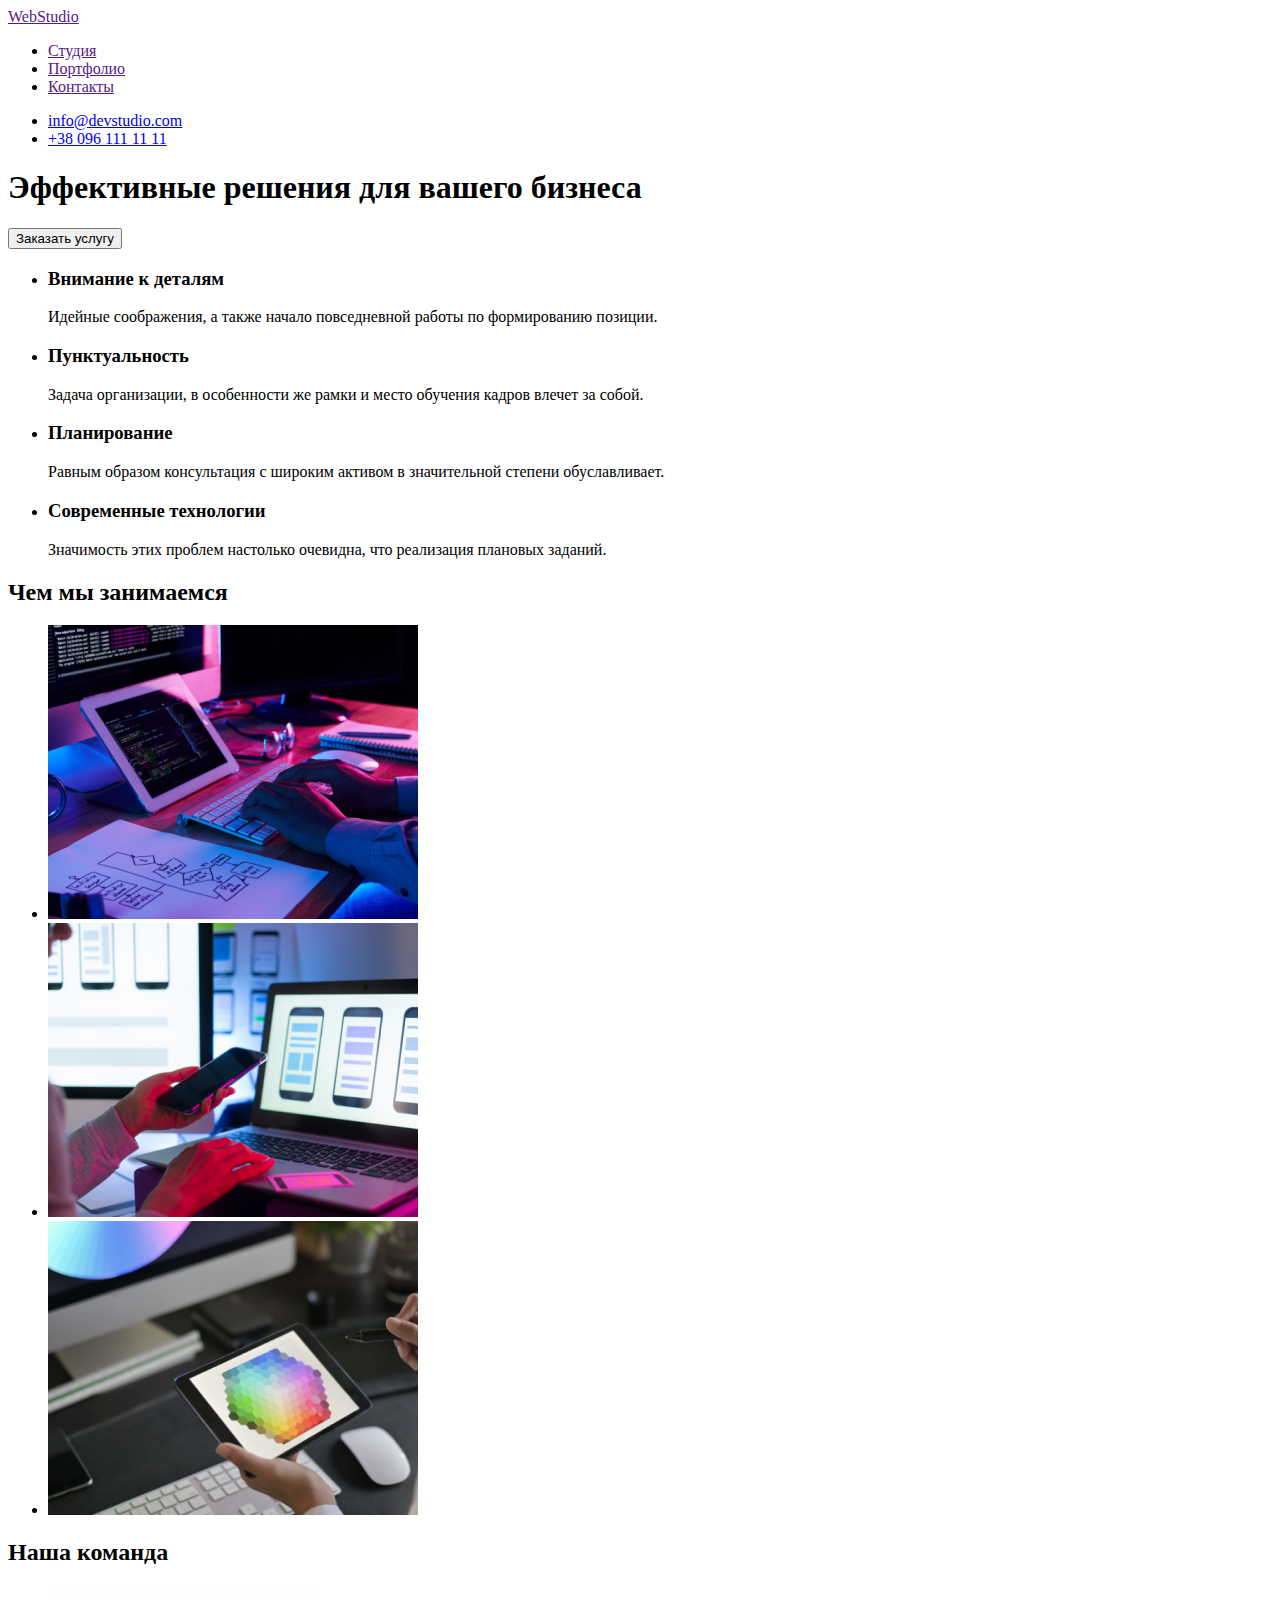
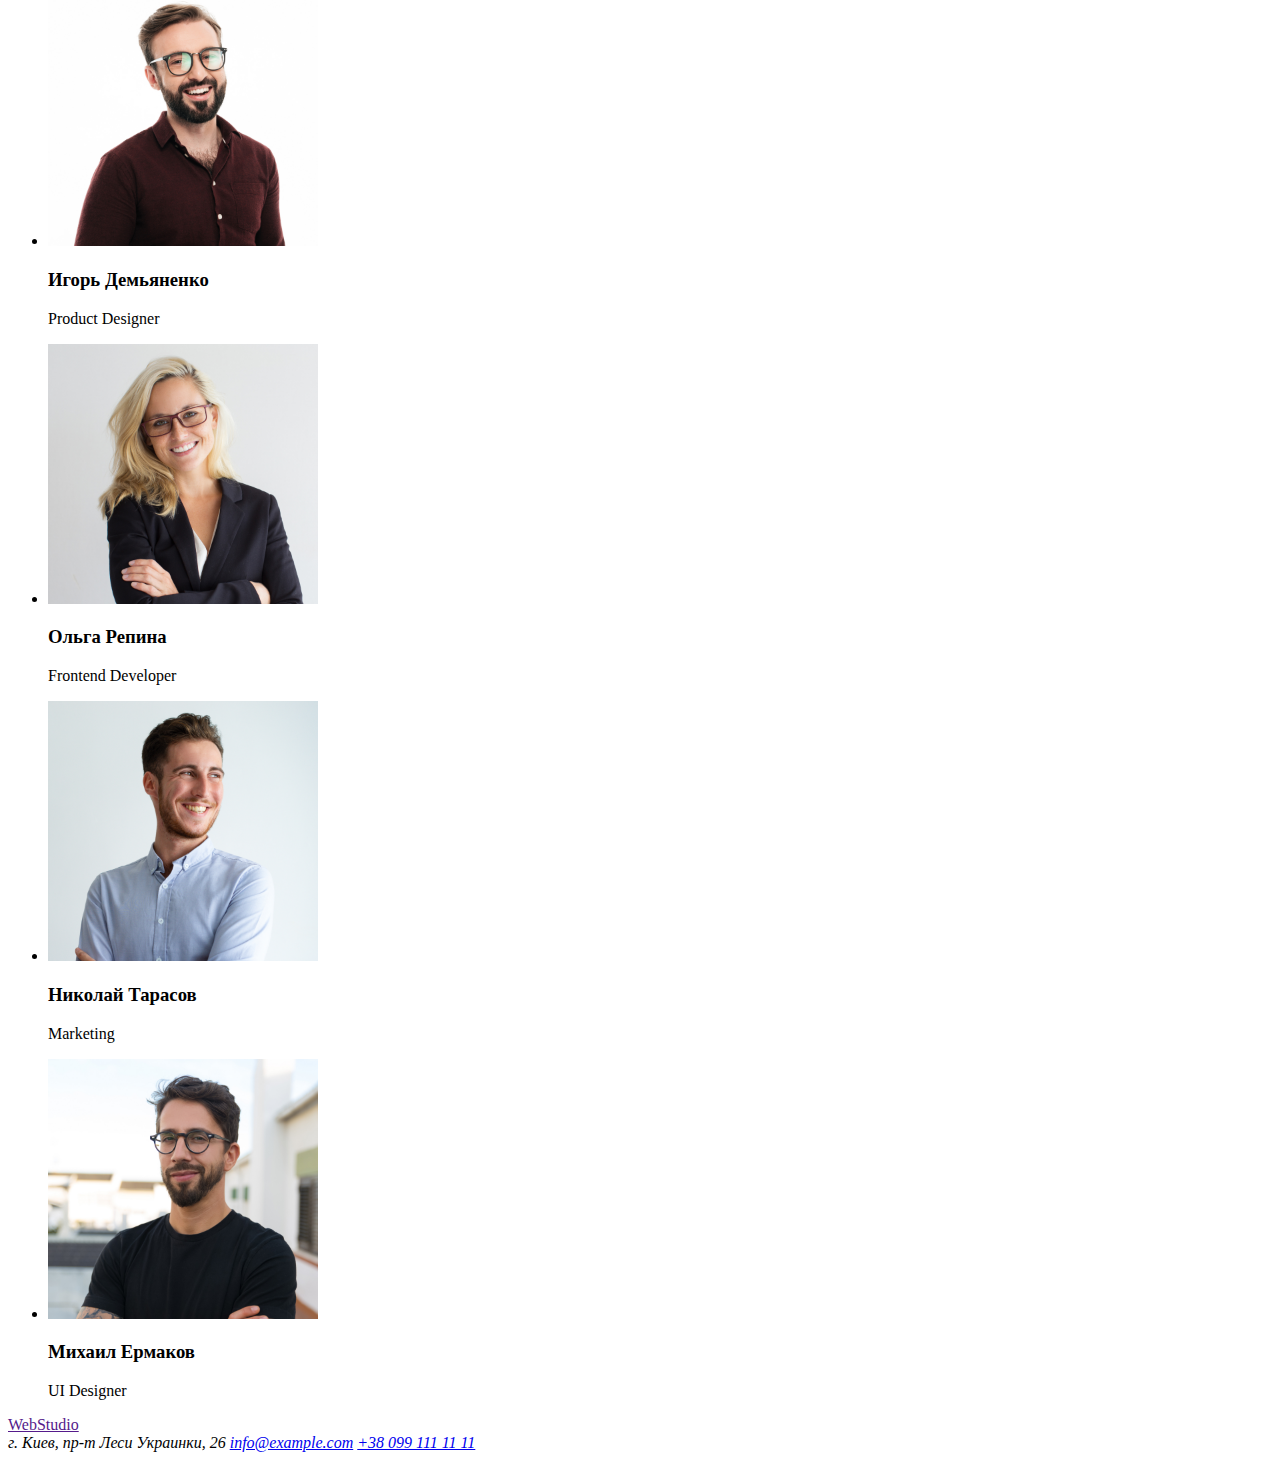
==== index.html @ 32b3ef73 "Создает разметку" ====
<!DOCTYPE html>
<html lang="ru">
  <head>
    <meta charset="UTF-8" />
    <meta http-equiv="X-UA-Compatible" content="IE=edge" />
    <meta name="viewport" content="width=device-width, initial-scale=1.0" />
    <title>Веб студия</title>
    <link rel="stylesheet" href="./css/styles.css" />
  </head>
  <body>
    <!--Шапка-->
    <header>
      <nav>
        <a href="" lang="en">WebStudio</a>
        <ul>
          <li><a href="">Студия</a></li>
          <li><a href="">Портфолио</a></li>
          <li><a href="">Контакты</a></li>
        </ul>
      </nav>

      <ul>
        <li><a href="mailto:info@devstudio.com" lang="en">info@devstudio.com</a></li>
        <li><a href="tel:+380961111111">+38 096 111 11 11</a></li>
      </ul>
    </header>
    <main>
      <!--Герой-->
      <section>
        <h1>Эффективные решения для вашего бизнеса</h1>
        <button type="button">Заказать услугу</button>
      </section>
      <!--Решения-->
      <section>
        <ul>
          <li>
            <h3>Внимание к деталям</h3>
            <p>Идейные соображения, а также начало повседневной работы по формированию позиции.</p>
          </li>
          <li>
            <h3>Пунктуальность</h3>
            <p>
              Задача организации, в особенности же рамки и место обучения кадров влечет за собой.
            </p>
          </li>
          <li>
            <h3>Планирование</h3>
            <p>
              Равным образом консультация с широким активом в значительной степени обуславливает.
            </p>
          </li>
          <li>
            <h3>Современные технологии</h3>
            <p>Значимость этих проблем настолько очевидна, что реализация плановых заданий.</p>
          </li>
        </ul>
      </section>
      <!--Чем занимаемся-->
      <section>
        <h2>Чем мы занимаемся</h2>
        <ul>
          <li><img src="./images/img1.jpg" alt="Фото1" width="370" /></li>
          <li><img src="./images/img2.jpg" alt="Фото2" width="370" /></li>
          <li><img src="./images/img3.jpg" alt="Фото3" width="370" /></li>
        </ul>
      </section>
      <!--Команда-->
      <section>
        <h2>Наша команда</h2>
        <ul>
          <li>
            <img src="./images/team1.jpg" alt="Игорь Демьяненко" width="270" />
            <h3>Игорь Демьяненко</h3>
            <p>Product Designer</p>
          </li>
          <li>
            <img src="./images/team2.jpg" alt="Ольга Репина" width="270" />
            <h3>Ольга Репина</h3>
            <p>Frontend Developer</p>
          </li>
          <li>
            <img src="./images/team3.jpg" alt="Николай Тарасов" width="270" />
            <h3>Николай Тарасов</h3>
            <p>Marketing</p>
          </li>
          <li>
            <img src="./images/team4.jpg" alt="Михаил Ермаков" width="270" />
            <h3>Михаил Ермаков</h3>
            <p>UI Designer</p>
          </li>
        </ul>
      </section>
    </main>
    <!--Футер-->
    <footer>
      <a href="" lang="en">WebStudio</a>
      <address>
        г. Киев, пр-т Леси Украинки, 26
        <a href="mailto:info@example.com">info@example.com</a>
        <a href="tel:+380991111111">+38 099 111 11 11</a>
      </address>
    </footer>
  </body>
</html>
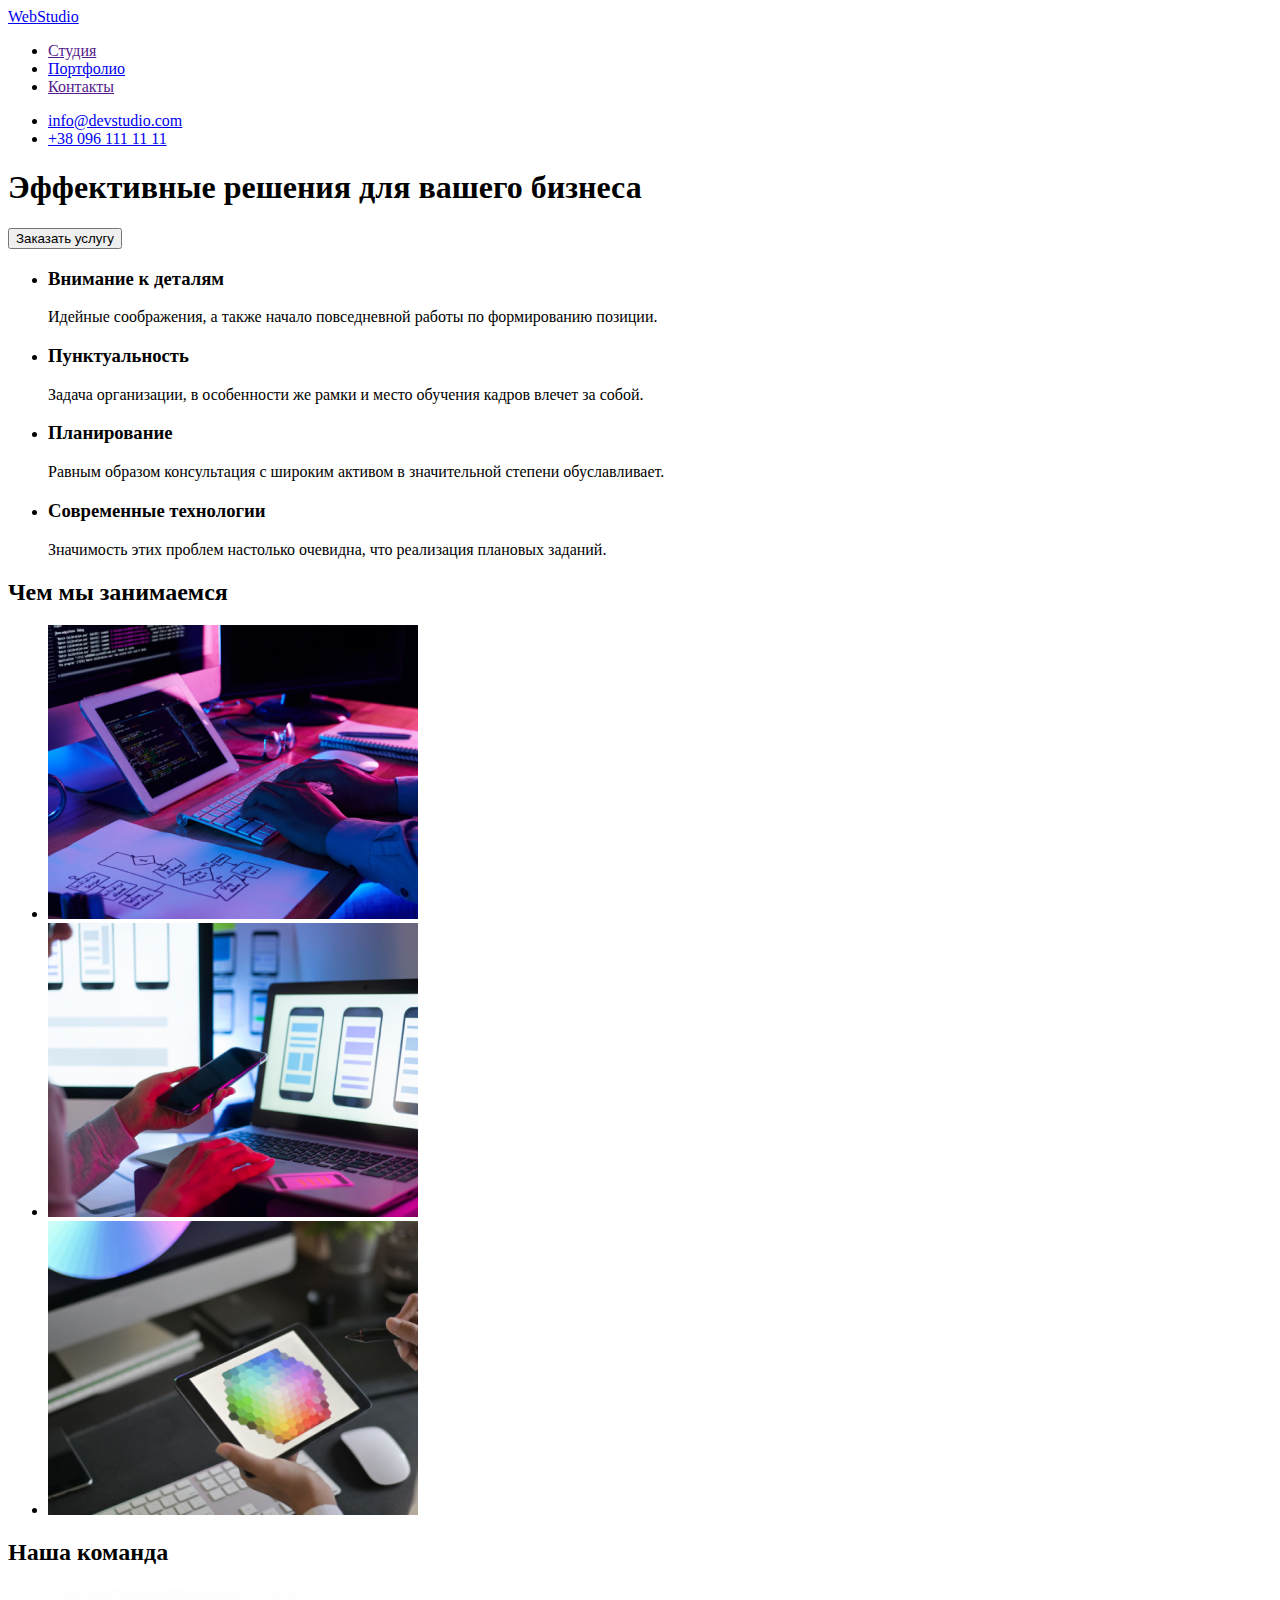
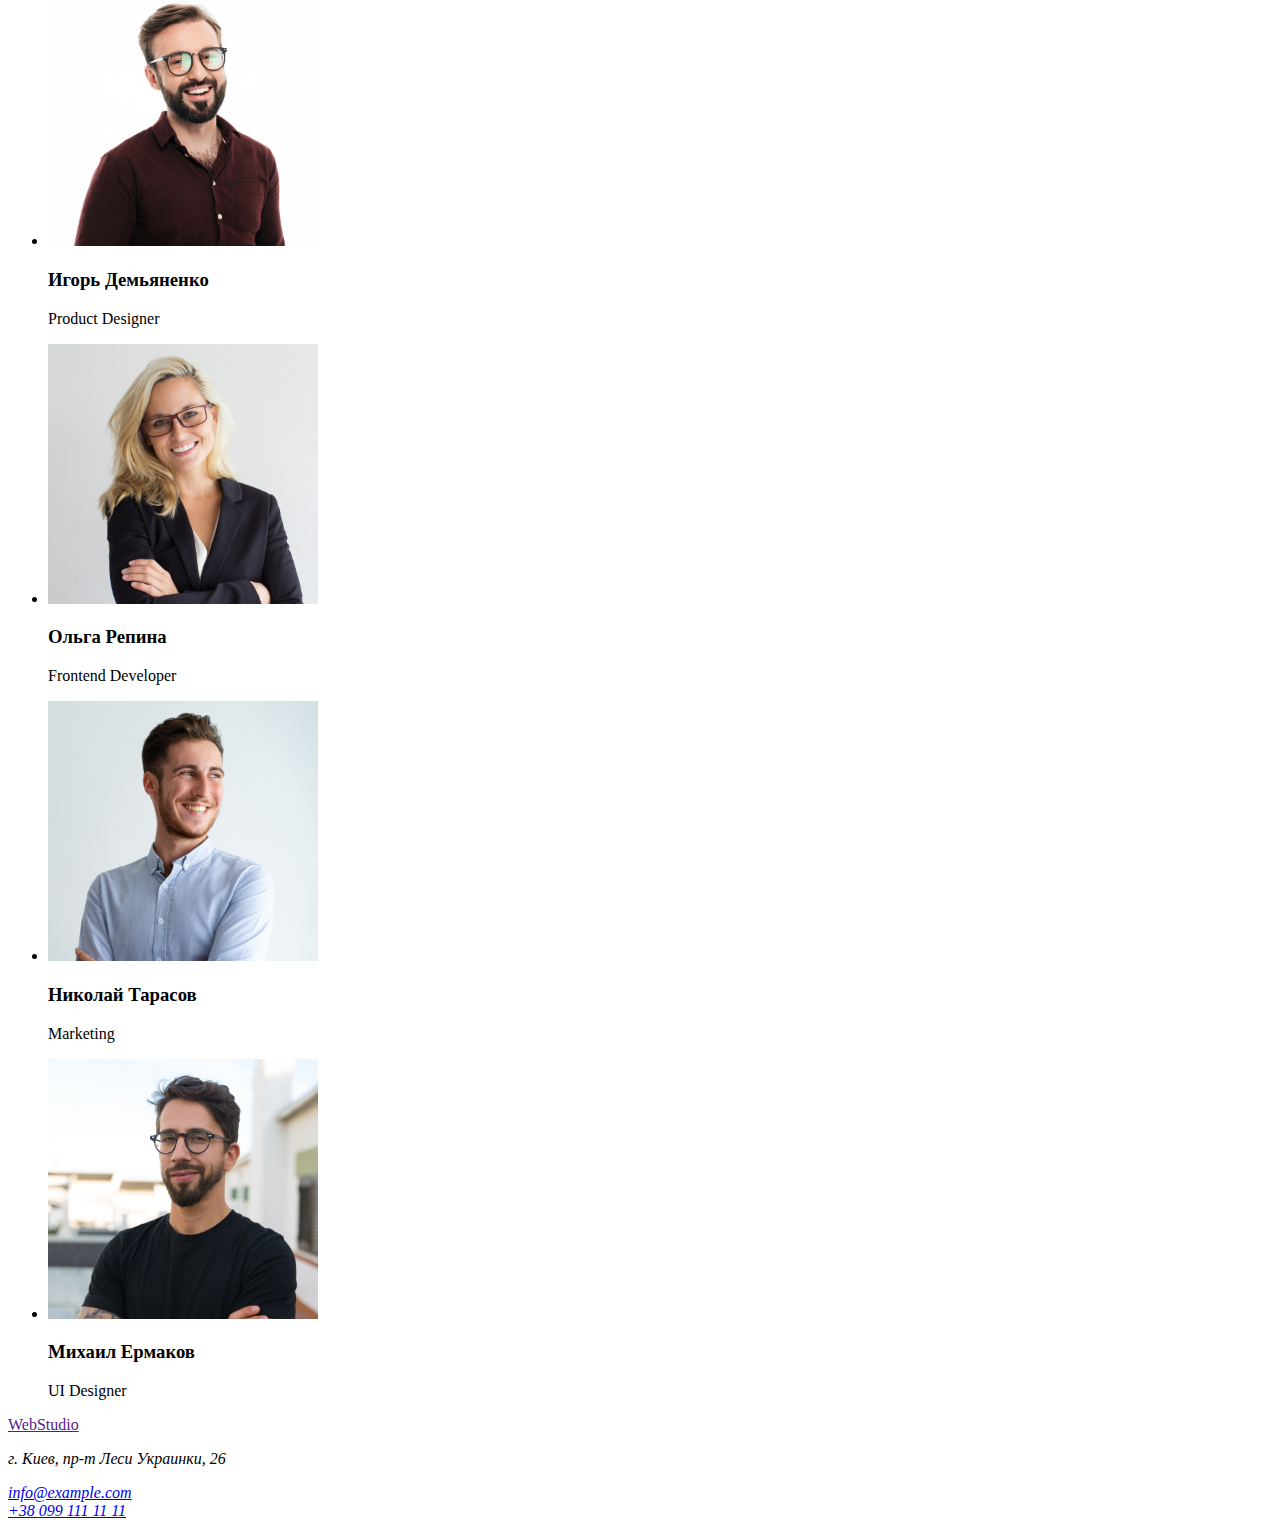
==== commit bdb151e9: "Додає розмітку" ====
--- a/index.html
+++ b/index.html
@@ -4,86 +4,97 @@
     <meta charset="UTF-8" />
     <meta http-equiv="X-UA-Compatible" content="IE=edge" />
     <meta name="viewport" content="width=device-width, initial-scale=1.0" />
-    <title>Веб студия</title>
+    <title>Студия</title>
+    <link rel="preconnect" href="https://fonts.googleapis.com" />
+    <link rel="preconnect" href="https://fonts.gstatic.com" crossorigin />
+    <link
+      href="https://fonts.googleapis.com/css2?family=Raleway:wght@700&family=Roboto:wght@400;500;700;900&display=swap"
+      rel="stylesheet"
+    />
     <link rel="stylesheet" href="./css/styles.css" />
   </head>
   <body>
     <!--Шапка-->
     <header>
       <nav>
-        <a href="" lang="en">WebStudio</a>
-        <ul>
+        <a href="#" lang="en" class="logo list"> <span class="part-logo">Web</span>Studio</a>
+        <ul class="site-nav list">
           <li><a href="">Студия</a></li>
-          <li><a href="">Портфолио</a></li>
+          <li><a href="./portfolio.html">Портфолио</a></li>
           <li><a href="">Контакты</a></li>
         </ul>
       </nav>
 
-      <ul>
+      <ul class="contact-nav list">
         <li><a href="mailto:info@devstudio.com" lang="en">info@devstudio.com</a></li>
         <li><a href="tel:+380961111111">+38 096 111 11 11</a></li>
       </ul>
     </header>
     <main>
       <!--Герой-->
-      <section>
-        <h1>Эффективные решения для вашего бизнеса</h1>
+      <section class="hero">
+        <h1 class="hero-title">Эффективные решения для вашего бизнеса</h1>
         <button type="button">Заказать услугу</button>
       </section>
       <!--Решения-->
-      <section>
-        <ul>
+      <h2 hidden>Features</h2>
+      <section class="decision">
+        <ul class="list">
           <li>
-            <h3>Внимание к деталям</h3>
-            <p>Идейные соображения, а также начало повседневной работы по формированию позиции.</p>
+            <h3 class="decision-title">Внимание к деталям</h3>
+            <p class="decitsion-text">
+              Идейные соображения, а также начало повседневной работы по формированию позиции.
+            </p>
           </li>
           <li>
-            <h3>Пунктуальность</h3>
-            <p>
+            <h3 class="decision-title">Пунктуальность</h3>
+            <p class="decitsion-text">
               Задача организации, в особенности же рамки и место обучения кадров влечет за собой.
             </p>
           </li>
           <li>
-            <h3>Планирование</h3>
-            <p>
+            <h3 class="decision-title">Планирование</h3>
+            <p class="decitsion-text">
               Равным образом консультация с широким активом в значительной степени обуславливает.
             </p>
           </li>
           <li>
-            <h3>Современные технологии</h3>
-            <p>Значимость этих проблем настолько очевидна, что реализация плановых заданий.</p>
+            <h3 class="decision-title">Современные технологии</h3>
+            <p class="decitsion-text">
+              Значимость этих проблем настолько очевидна, что реализация плановых заданий.
+            </p>
           </li>
         </ul>
       </section>
       <!--Чем занимаемся-->
-      <section>
-        <h2>Чем мы занимаемся</h2>
-        <ul>
+      <section class="about">
+        <h2 class="about-title">Чем мы занимаемся</h2>
+        <ul class="about-images list">
           <li><img src="./images/img1.jpg" alt="Фото1" width="370" /></li>
           <li><img src="./images/img2.jpg" alt="Фото2" width="370" /></li>
           <li><img src="./images/img3.jpg" alt="Фото3" width="370" /></li>
         </ul>
       </section>
       <!--Команда-->
-      <section>
-        <h2>Наша команда</h2>
-        <ul>
-          <li>
+      <section class="team">
+        <h2 class="team-title">Наша команда</h2>
+        <ul class="team-list list">
+          <li class="name">
             <img src="./images/team1.jpg" alt="Игорь Демьяненко" width="270" />
             <h3>Игорь Демьяненко</h3>
             <p>Product Designer</p>
           </li>
-          <li>
+          <li class="name">
             <img src="./images/team2.jpg" alt="Ольга Репина" width="270" />
             <h3>Ольга Репина</h3>
             <p>Frontend Developer</p>
           </li>
-          <li>
+          <li class="name">
             <img src="./images/team3.jpg" alt="Николай Тарасов" width="270" />
             <h3>Николай Тарасов</h3>
             <p>Marketing</p>
           </li>
-          <li>
+          <li class="name">
             <img src="./images/team4.jpg" alt="Михаил Ермаков" width="270" />
             <h3>Михаил Ермаков</h3>
             <p>UI Designer</p>
@@ -92,12 +103,12 @@
       </section>
     </main>
     <!--Футер-->
-    <footer>
-      <a href="" lang="en">WebStudio</a>
+    <footer class="footer">
+      <a class="footer-logo list" href="" lang="en"><span class="part-logo">Web</span>Studio</a>
       <address>
-        г. Киев, пр-т Леси Украинки, 26
-        <a href="mailto:info@example.com">info@example.com</a>
-        <a href="tel:+380991111111">+38 099 111 11 11</a>
+        <p>г. Киев, пр-т Леси Украинки, 26</p>
+        <a class="footer-link list" href="mailto:info@example.com">info@example.com</a> <br />
+        <a class="footer-link list" href="tel:+380991111111">+38 099 111 11 11</a>
       </address>
     </footer>
   </body>
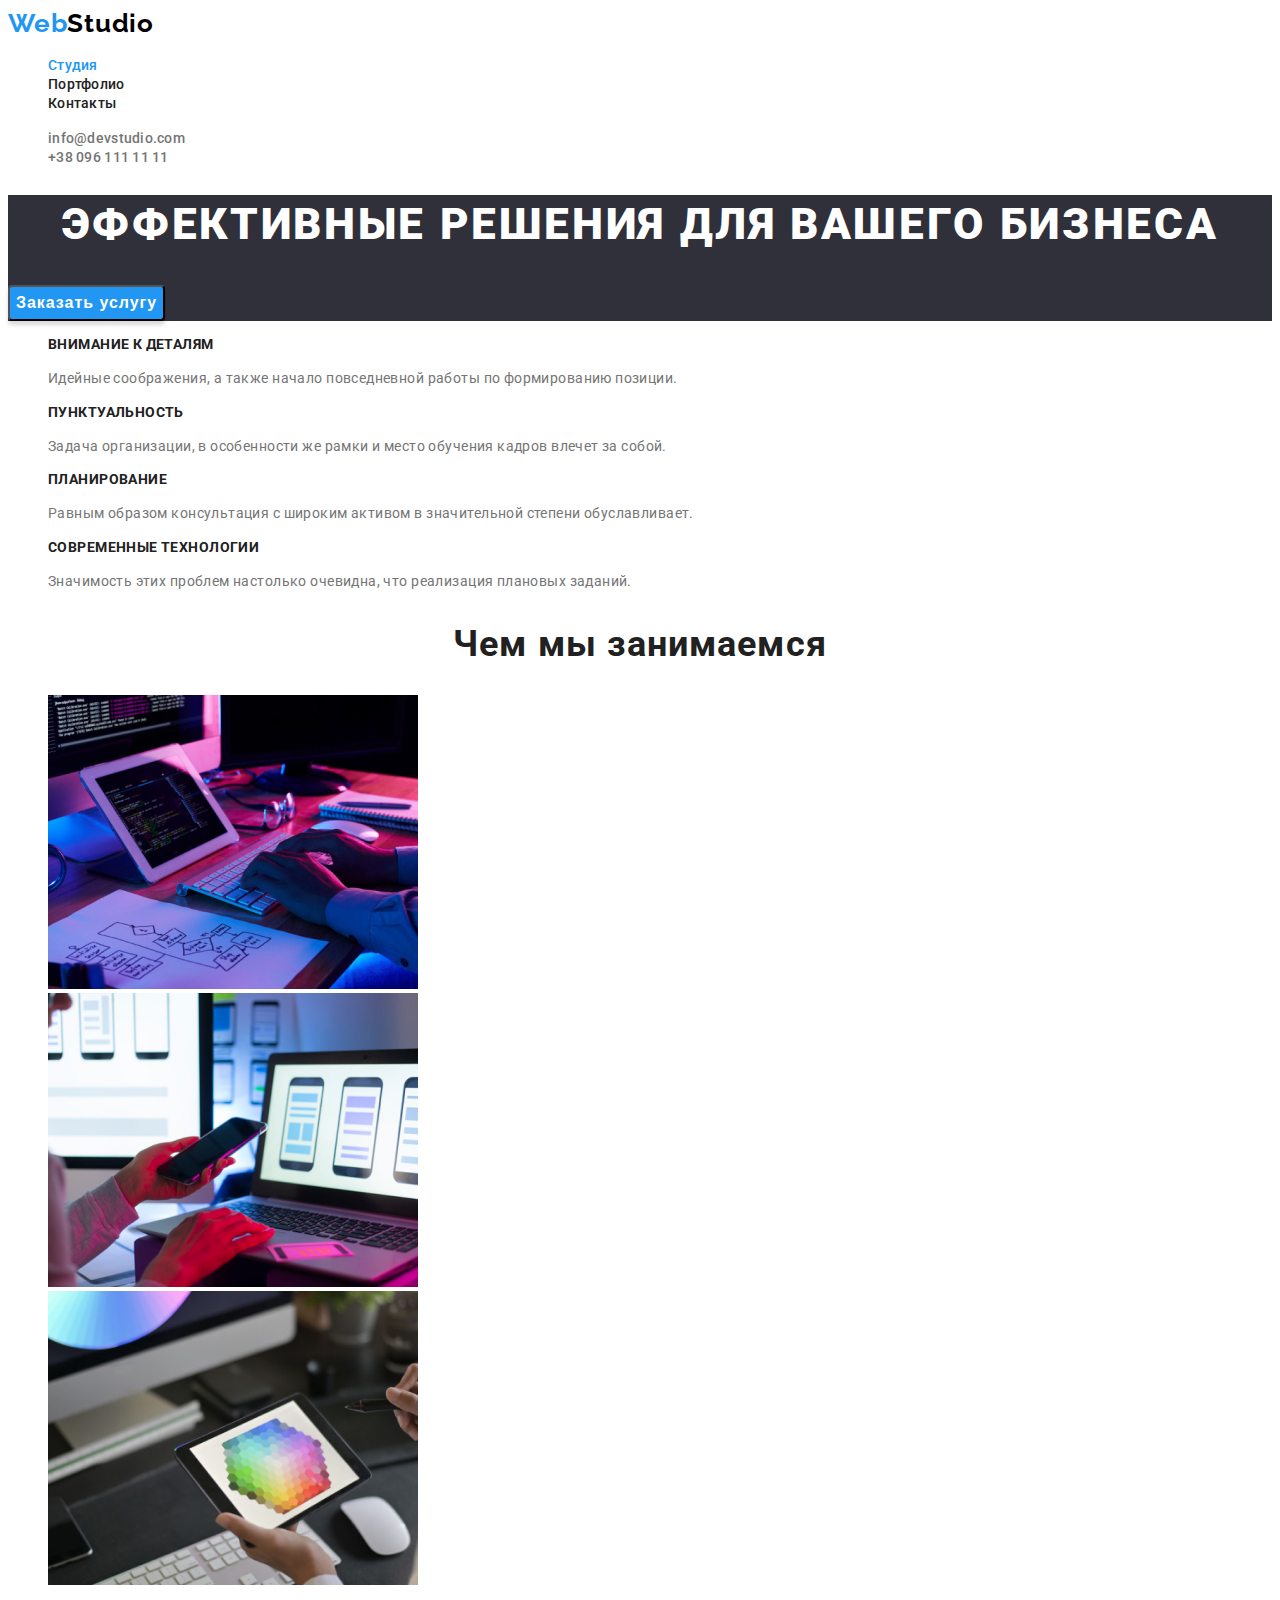
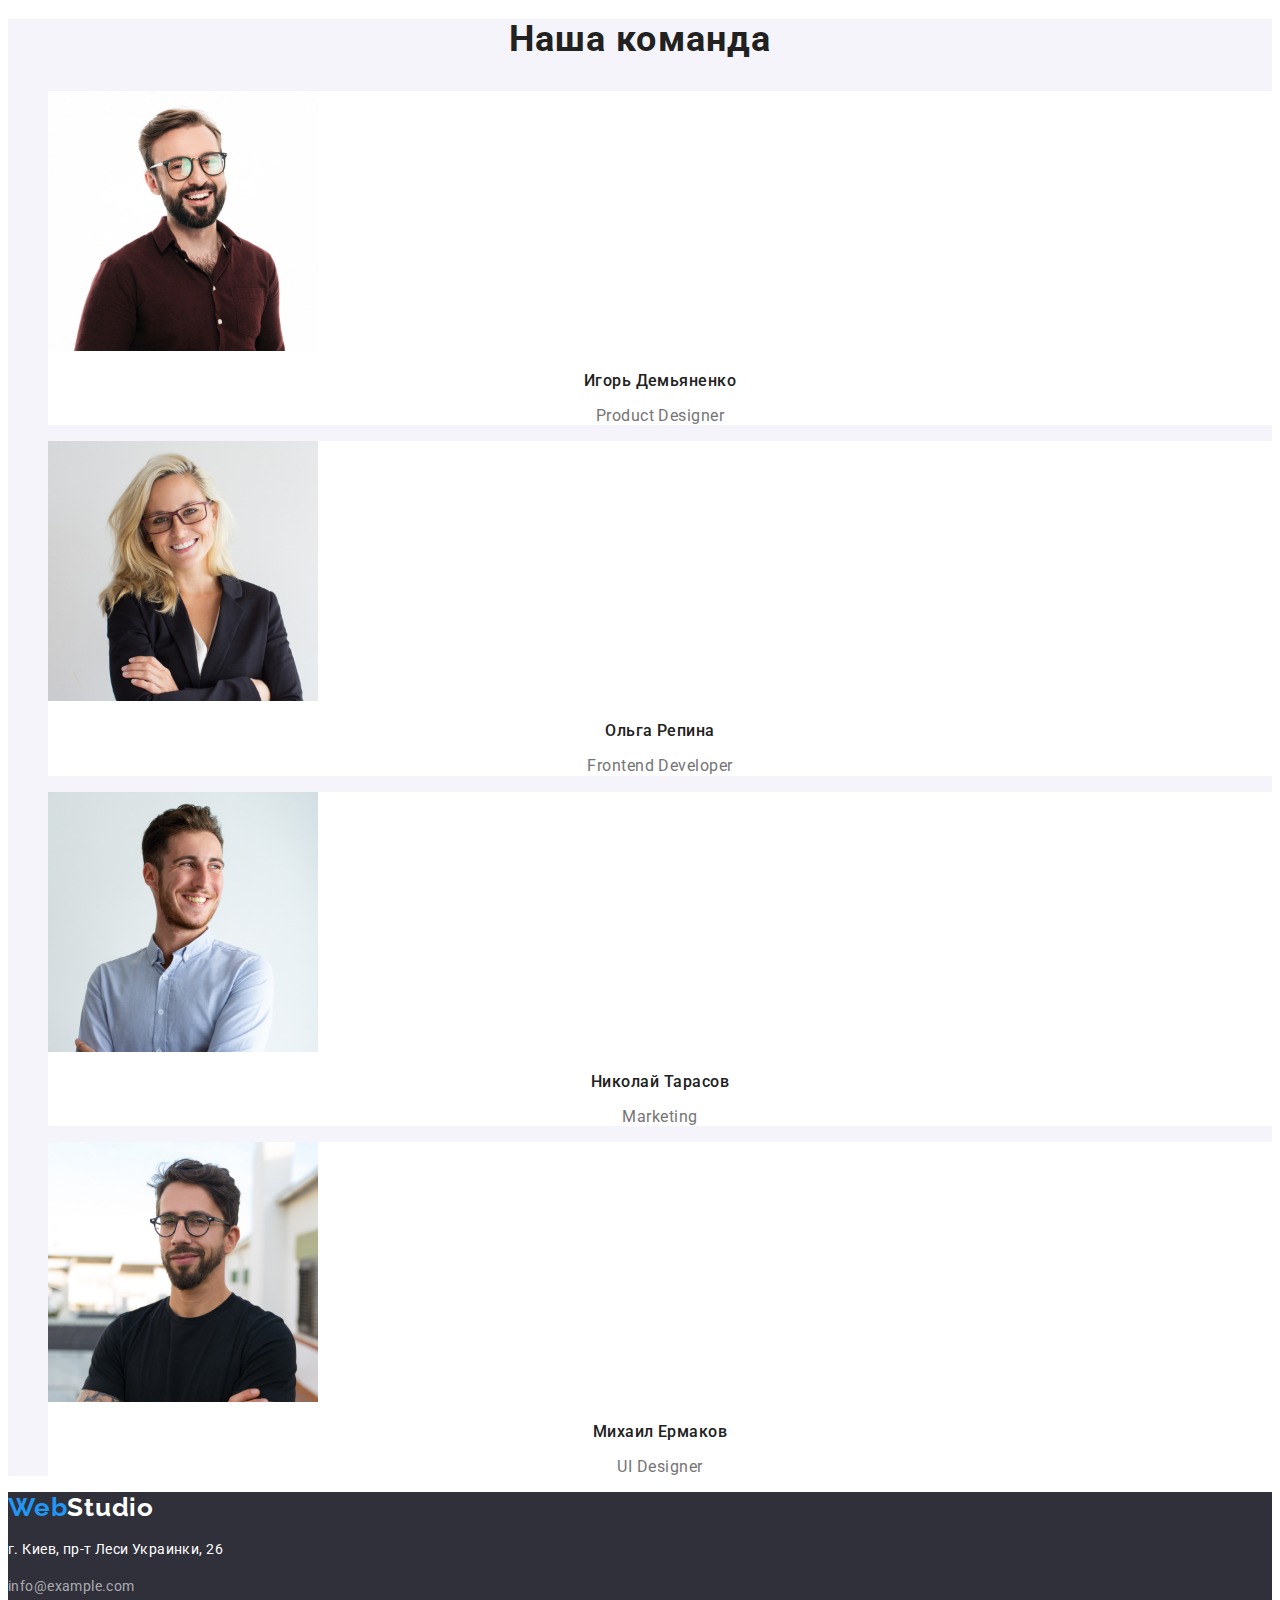
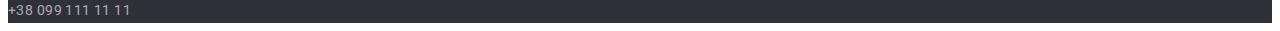
==== commit 4b429fee: "Створює розмітку" ====
--- a/index.html
+++ b/index.html
@@ -15,19 +15,31 @@
   </head>
   <body>
     <!--Шапка-->
-    <header>
-      <nav>
-        <a href="#" lang="en" class="logo list"> <span class="part-logo">Web</span>Studio</a>
-        <ul class="site-nav list">
-          <li><a href="">Студия</a></li>
-          <li><a href="./portfolio.html">Портфолио</a></li>
-          <li><a href="">Контакты</a></li>
+    <header class="header">
+      <nav class="header-nav">
+        <a href="#" lang="en" class="header-logo list link">
+          <span class="header-part-logo">Web</span>Studio</a
+        >
+        <ul class="header-nav-list list">
+          <li class="header-nav-item">
+            <a href="index.html" class="header-nav-link link current">Студия</a>
+          </li>
+          <li class="header-nav-item">
+            <a href="./portfolio.html" class="header-nav-link link">Портфолио</a>
+          </li>
+          <li class="header-nav-item"><a href="" class="header-nav-link link">Контакты</a></li>
         </ul>
       </nav>
 
-      <ul class="contact-nav list">
-        <li><a href="mailto:info@devstudio.com" lang="en">info@devstudio.com</a></li>
-        <li><a href="tel:+380961111111">+38 096 111 11 11</a></li>
+      <ul class="header-contact-list list">
+        <li class="header-contact-item">
+          <a href="mailto:info@devstudio.com" class="header-contact-link" lang="en"
+            >info@devstudio.com</a
+          >
+        </li>
+        <li class="header-contact-item">
+          <a href="tel:+380961111111" class="header-contact-link">+38 096 111 11 11</a>
+        </li>
       </ul>
     </header>
     <main>
@@ -104,11 +116,13 @@
     </main>
     <!--Футер-->
     <footer class="footer">
-      <a class="footer-logo list" href="" lang="en"><span class="part-logo">Web</span>Studio</a>
+      <a class="footer-logo list link" href="" lang="en"
+        ><span class="footer-part-logo">Web</span>Studio</a
+      >
       <address>
         <p>г. Киев, пр-т Леси Украинки, 26</p>
-        <a class="footer-link list" href="mailto:info@example.com">info@example.com</a> <br />
-        <a class="footer-link list" href="tel:+380991111111">+38 099 111 11 11</a>
+        <a class="footer-link list link" href="mailto:info@example.com">info@example.com</a> <br />
+        <a class="footer-link list link" href="tel:+380991111111">+38 099 111 11 11</a>
       </address>
     </footer>
   </body>
--- a/css/styles.css
+++ b/css/styles.css
@@ -0,0 +1,214 @@
+.list {
+  list-style: none;
+}
+.link {
+  text-decoration: none;
+}
+
+:root {
+  --primary-text-color: #212121;
+  --second-text-color: #757575;
+  --hover-color: #2196f3;
+  --background-color: #e5e5e5;
+  --header-background-color: #ffffff;
+  --third-background-color: #2f303a;
+  --second-background-color: #f5f4fa;
+  --accent-color: #2196f3;
+}
+
+body {
+  font-family: 'Roboto', sans-serif;
+  font-style: normal;
+  color: var(--primary-text-color);
+}
+
+.header {
+  background-color: var(--header-background-color);
+  font-style: normal;
+}
+/* Logo */
+.header-logo {
+  font-family: 'Raleway';
+  font-style: normal;
+  font-weight: 700;
+  font-size: 26px;
+  line-height: 31px;
+  letter-spacing: 0.03em;
+  color: #000000;
+}
+.header-part-logo {
+  color: #2196f3;
+}
+/* Навигация */
+.header-nav-link {
+  font-weight: 500;
+  font-size: 14px;
+  line-height: 16px;
+  letter-spacing: 0.02em;
+  color: var(--primary-text-color);
+}
+.header-nav-link:hover,
+.header-nav-link:focus {
+  color: var(--hover-color);
+}
+.current {
+  color: var(--accent-color);
+}
+/* Контакты */
+.header-contact-link {
+  font-weight: 500;
+  font-size: 14px;
+  line-height: 1.14;
+  letter-spacing: 0.02em;
+  text-decoration: none;
+  color: var(--second-text-color);
+}
+
+.header-contact-link:hover,
+.header-contact-link:focus {
+  color: var(--hover-color);
+}
+
+/* Герой */
+.hero {
+  background-color: var(--third-background-color);
+  color: #ffffff;
+}
+.hero-title {
+  font-weight: 900;
+  font-size: 44px;
+  line-height: 1.36;
+  text-align: center;
+  letter-spacing: 0.06em;
+  text-transform: uppercase;
+}
+button {
+  background-color: var(--hover-color);
+  color: #ffffff;
+  box-shadow: 0px 4px 4px rgba(0, 0, 0, 0.15);
+  border-radius: 4px;
+  display: flex;
+  align-items: center;
+  text-align: center;
+  letter-spacing: 0.06em;
+  font-style: normal;
+  font-weight: 700;
+  font-size: 16px;
+  line-height: 1.88;
+  cursor: pointer;
+}
+button:hover,
+button:focus {
+  background-color: #188ce8;
+}
+/* Особенности */
+.decision-title {
+  font-weight: 700;
+  font-size: 14px;
+  line-height: 1.14;
+  letter-spacing: 0.03em;
+  text-transform: uppercase;
+}
+.decitsion-text {
+  color: var(--second-text-color);
+  font-weight: 400;
+  font-size: 14px;
+  line-height: 1.7;
+  letter-spacing: 0.03em;
+}
+/* Чем занимаемся */
+.about-title {
+  font-weight: 700;
+  font-size: 36px;
+  line-height: 1.16;
+  text-align: center;
+  letter-spacing: 0.03em;
+}
+/* Команда */
+.team {
+  background-color: var(--second-background-color);
+}
+.team-title {
+  font-weight: 700;
+  font-size: 36px;
+  line-height: 1.16;
+  text-align: center;
+  letter-spacing: 0.03em;
+}
+.name {
+  background-color: #ffffff;
+}
+.name p {
+  color: var(--second-text-color);
+  font-weight: 400;
+  font-size: 16px;
+  line-height: 1.2;
+  text-align: center;
+  letter-spacing: 0.03em;
+}
+.name h3 {
+  font-weight: 500;
+  font-size: 16px;
+  line-height: 1.2;
+  text-align: center;
+  letter-spacing: 0.03em;
+}
+/* Подвал */
+.footer {
+  background-color: var(--third-background-color);
+}
+.footer-logo {
+  color: #ffffff;
+  font-family: 'Raleway', sans-serif;
+  font-style: normal;
+  font-weight: 700;
+  font-size: 26px;
+  line-height: 1.2;
+  letter-spacing: 0.03em;
+}
+.footer-part-logo {
+  color: #2196f3;
+}
+.footer p {
+  font-family: 'Roboto';
+  font-style: normal;
+  font-weight: 400;
+  font-size: 14px;
+  line-height: 1.7;
+  letter-spacing: 0.03em;
+  color: #ffffff;
+}
+.footer-link {
+  font-family: 'Roboto';
+  font-style: normal;
+  font-weight: 400;
+  font-size: 14px;
+  line-height: 1.7;
+  letter-spacing: 0.03em;
+  color: rgba(255, 255, 255, 0.6);
+}
+.footer-link:hover,
+.footer-link:focus {
+  color: var(--hover-color);
+}
+
+.filters-button {
+  background-color: var(--second-background-color);
+  color: var(--primary-text-color);
+}
+.filters-button:hover,
+.filters-button:focus {
+  background-color: var(--hover-color);
+  color: #ffffff;
+}
+
+.filters-text {
+  color: var(--second-text-color);
+}
+.filters-link {
+  list-style: none;
+  text-decoration: none;
+}
+.filters-title {
+  color: var(--primary-text-color);
+}
